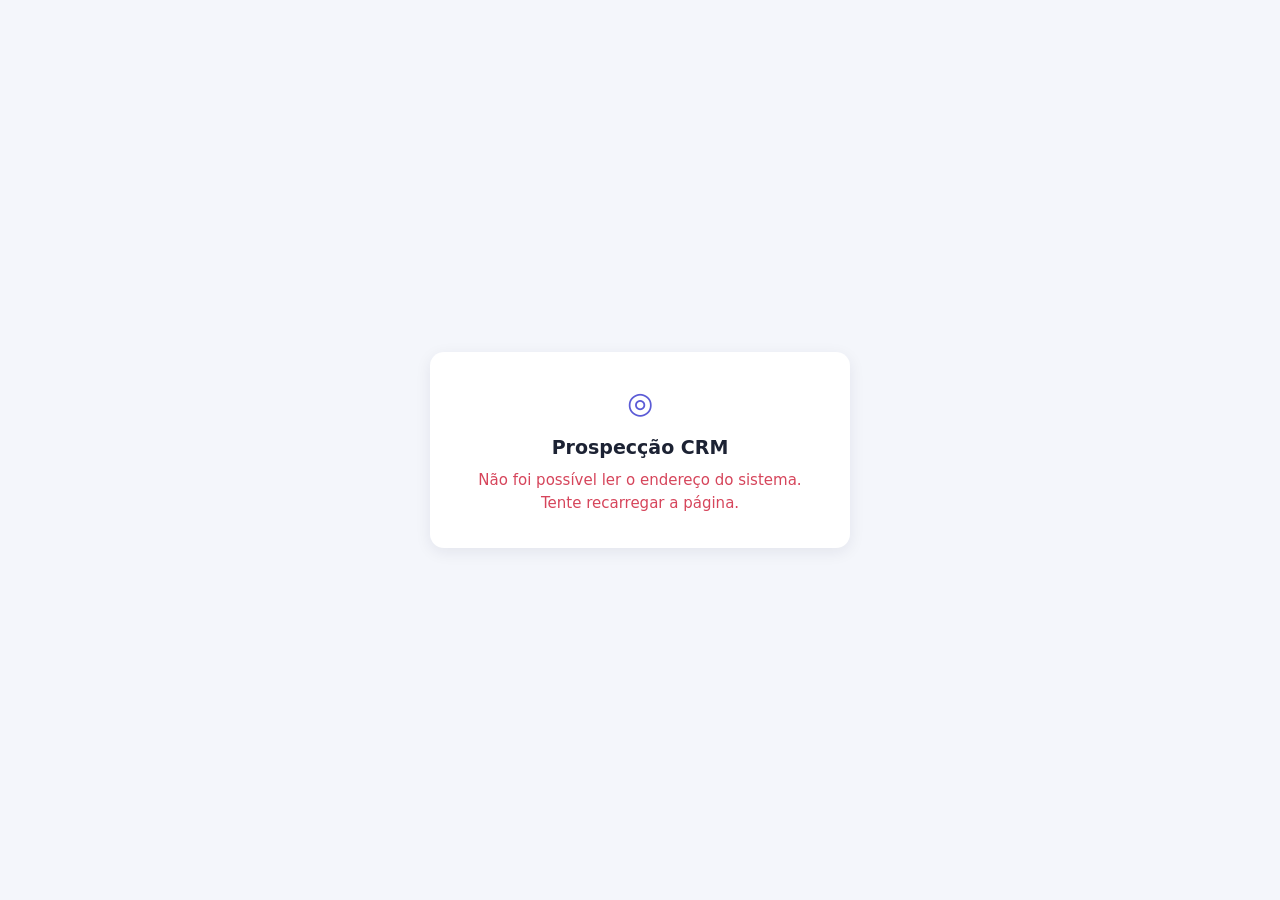
==== index.html @ a422d7b3 "Página de redirecionamento" ====
<!doctype html>
<html lang="pt-BR">
<head>
  <meta charset="utf-8" />
  <meta name="viewport" content="width=device-width, initial-scale=1" />
  <meta name="robots" content="noindex" />
  <title>Prospecção CRM</title>
  <style>
    :root { --bg: #f4f6fb; --card: #fff; --text: #1c2233; --muted: #6b7489; --primary: #5b5bd6; --danger: #d6455b; }
    @media (prefers-color-scheme: dark) { :root { --bg: #0f1320; --card: #171c2b; --text: #e8ebf5; --muted: #8d96ad; --primary: #8b8bf0; } }
    * { box-sizing: border-box; }
    body { margin: 0; min-height: 100vh; display: grid; place-items: center; padding: 16px; background: var(--bg); color: var(--text);
      font: 15px/1.5 system-ui, -apple-system, "Segoe UI", Roboto, sans-serif; }
    .card { background: var(--card); border-radius: 14px; padding: 28px; max-width: 420px; width: 100%; box-shadow: 0 4px 16px rgba(20,30,60,.08); text-align: center; }
    .logo { font-size: 30px; color: var(--primary); }
    h1 { font-size: 19px; margin: 8px 0; }
    p { color: var(--muted); margin: 6px 0; }
    a.btn { display: inline-block; margin-top: 14px; padding: 10px 18px; border-radius: 10px; background: var(--primary); color: #fff; text-decoration: none; font-weight: 600; }
    .err { color: var(--danger); }
    .spin { width: 22px; height: 22px; border: 3px solid var(--muted); border-top-color: var(--primary); border-radius: 50%; margin: 14px auto 0; animation: r 0.8s linear infinite; }
    @keyframes r { to { transform: rotate(360deg); } }
  </style>
</head>
<body>
  <div class="card">
    <div class="logo">◎</div>
    <h1>Prospecção CRM</h1>
    <div id="box"><p>Abrindo o sistema…</p><div class="spin"></div></div>
  </div>
  <script>
    // O endereço atual do sistema fica em link.json, atualizado sozinho pelo próprio sistema
    const box = document.getElementById('box');
    const show = (html) => { box.innerHTML = html; };
    (async () => {
      let info;
      try {
        info = await fetch('link.json?t=' + Date.now(), { cache: 'no-store' }).then((r) => r.json());
      } catch {
        return show('<p class="err">Não foi possível ler o endereço do sistema. Tente recarregar a página.</p>');
      }
      if (!info || !info.url) return show('<p class="err">O sistema está sem endereço público no momento (acesso pela internet desligado).</p>');
      // Confere se o endereço responde antes de redirecionar (o PC pode estar desligado)
      let up = false;
      try {
        await fetch(info.url + '/api/auth/state', { mode: 'no-cors', cache: 'no-store', signal: AbortSignal.timeout(12000) });
        up = true;
      } catch { /* fora do ar */ }
      if (up) {
        location.replace(info.url + '/');
        return;
      }
      show(`<p class="err"><b>O sistema está fora do ar agora.</b></p>
        <p>O computador que roda o sistema pode estar desligado, sem internet, ou acabou de trocar de endereço.
        Aguarde um ou dois minutos e recarregue esta página.</p>
        <a class="btn" href="">Tentar de novo</a>`);
    })();
  </script>
</body>
</html>
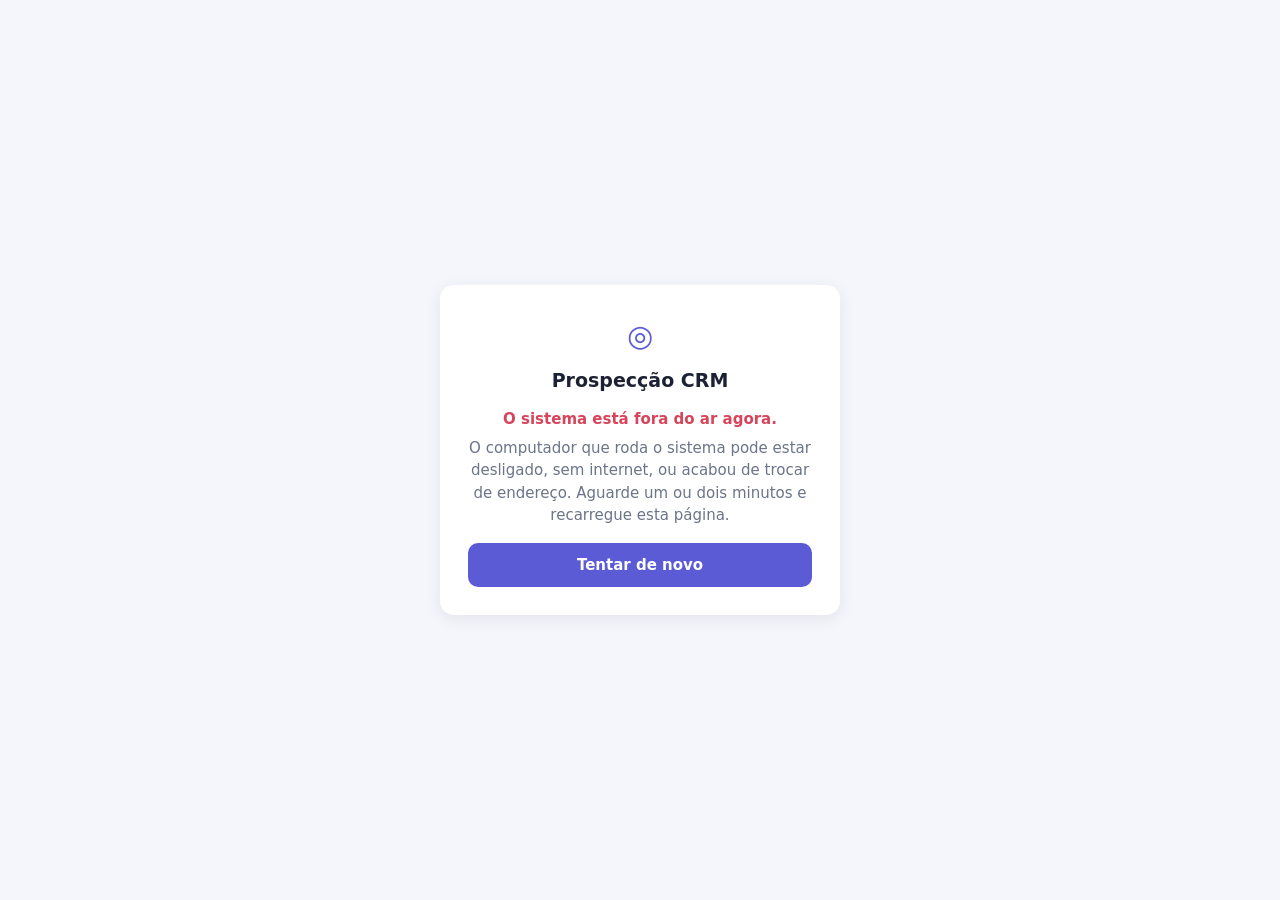
==== commit 0ec2f3ce: "Login na página fixa (navegador salva a senha)" ====
--- a/index.html
+++ b/index.html
@@ -6,31 +6,57 @@
   <meta name="robots" content="noindex" />
   <title>Prospecção CRM</title>
   <style>
-    :root { --bg: #f4f6fb; --card: #fff; --text: #1c2233; --muted: #6b7489; --primary: #5b5bd6; --danger: #d6455b; }
-    @media (prefers-color-scheme: dark) { :root { --bg: #0f1320; --card: #171c2b; --text: #e8ebf5; --muted: #8d96ad; --primary: #8b8bf0; } }
+    :root { --bg: #f4f6fb; --card: #fff; --text: #1c2233; --muted: #6b7489; --primary: #5b5bd6; --danger: #d6455b; --line: #dfe3ee; }
+    @media (prefers-color-scheme: dark) { :root { --bg: #0f1320; --card: #171c2b; --text: #e8ebf5; --muted: #8d96ad; --primary: #8b8bf0; --line: #2a3145; } }
     * { box-sizing: border-box; }
     body { margin: 0; min-height: 100vh; display: grid; place-items: center; padding: 16px; background: var(--bg); color: var(--text);
       font: 15px/1.5 system-ui, -apple-system, "Segoe UI", Roboto, sans-serif; }
-    .card { background: var(--card); border-radius: 14px; padding: 28px; max-width: 420px; width: 100%; box-shadow: 0 4px 16px rgba(20,30,60,.08); text-align: center; }
+    .card { background: var(--card); border-radius: 14px; padding: 28px; max-width: 400px; width: 100%; box-shadow: 0 4px 16px rgba(20,30,60,.08); }
+    .head { text-align: center; }
     .logo { font-size: 30px; color: var(--primary); }
-    h1 { font-size: 19px; margin: 8px 0; }
+    h1 { font-size: 19px; margin: 8px 0 14px; }
     p { color: var(--muted); margin: 6px 0; }
-    a.btn { display: inline-block; margin-top: 14px; padding: 10px 18px; border-radius: 10px; background: var(--primary); color: #fff; text-decoration: none; font-weight: 600; }
+    label { display: block; font-size: 13px; color: var(--muted); margin: 10px 0 4px; }
+    input { width: 100%; padding: 10px 12px; border: 1px solid var(--line); border-radius: 10px; background: var(--bg); color: var(--text); font: inherit; }
+    button, a.btn { display: block; width: 100%; margin-top: 16px; padding: 11px 18px; border: 0; border-radius: 10px; background: var(--primary); color: #fff;
+      text-decoration: none; text-align: center; font: inherit; font-weight: 600; cursor: pointer; }
+    a.alt { display: block; text-align: center; margin-top: 12px; color: var(--muted); font-size: 13px; }
     .err { color: var(--danger); }
     .spin { width: 22px; height: 22px; border: 3px solid var(--muted); border-top-color: var(--primary); border-radius: 50%; margin: 14px auto 0; animation: r 0.8s linear infinite; }
     @keyframes r { to { transform: rotate(360deg); } }
+    [hidden] { display: none !important; }
   </style>
 </head>
 <body>
   <div class="card">
-    <div class="logo">◎</div>
-    <h1>Prospecção CRM</h1>
-    <div id="box"><p>Abrindo o sistema…</p><div class="spin"></div></div>
+    <div class="head"><div class="logo">◎</div><h1>Prospecção CRM</h1></div>
+    <div id="box" class="head"><p>Conectando ao sistema…</p><div class="spin"></div></div>
+
+    <!-- O login fica nesta página porque o endereço dela não muda: assim o navegador salva a senha -->
+    <form id="f" method="post" hidden>
+      <p id="msg" class="err" hidden></p>
+      <label for="u">Usuário</label>
+      <input id="u" name="username" required autocomplete="username" autocapitalize="none" />
+      <label for="p">Senha</label>
+      <input id="p" name="password" type="password" required autocomplete="current-password" />
+      <button type="submit">Entrar</button>
+      <a id="direct" class="alt" href="#">Já entrei neste aparelho hoje — abrir direto</a>
+    </form>
   </div>
   <script>
     // O endereço atual do sistema fica em link.json, atualizado sozinho pelo próprio sistema
     const box = document.getElementById('box');
-    const show = (html) => { box.innerHTML = html; };
+    const form = document.getElementById('f');
+    const show = (html) => { box.innerHTML = html; box.hidden = false; };
+
+    const erro = new URLSearchParams(location.hash.slice(1)).get('erro');
+    if (erro) {
+      const m = document.getElementById('msg');
+      m.textContent = erro;
+      m.hidden = false;
+      history.replaceState(null, '', location.pathname);
+    }
+
     (async () => {
       let info;
       try {
@@ -39,20 +65,23 @@
         return show('<p class="err">Não foi possível ler o endereço do sistema. Tente recarregar a página.</p>');
       }
       if (!info || !info.url) return show('<p class="err">O sistema está sem endereço público no momento (acesso pela internet desligado).</p>');
-      // Confere se o endereço responde antes de redirecionar (o PC pode estar desligado)
+      // Confere se o endereço responde (o PC pode estar desligado)
       let up = false;
       try {
         await fetch(info.url + '/api/auth/state', { mode: 'no-cors', cache: 'no-store', signal: AbortSignal.timeout(12000) });
         up = true;
       } catch { /* fora do ar */ }
-      if (up) {
-        location.replace(info.url + '/');
-        return;
+      if (!up) {
+        return show(`<p class="err"><b>O sistema está fora do ar agora.</b></p>
+          <p>O computador que roda o sistema pode estar desligado, sem internet, ou acabou de trocar de endereço.
+          Aguarde um ou dois minutos e recarregue esta página.</p>
+          <a class="btn" href="">Tentar de novo</a>`);
       }
-      show(`<p class="err"><b>O sistema está fora do ar agora.</b></p>
-        <p>O computador que roda o sistema pode estar desligado, sem internet, ou acabou de trocar de endereço.
-        Aguarde um ou dois minutos e recarregue esta página.</p>
-        <a class="btn" href="">Tentar de novo</a>`);
+      form.action = info.url + '/api/auth/form-login';
+      document.getElementById('direct').href = info.url + '/';
+      box.hidden = true;
+      form.hidden = false;
+      document.getElementById(document.getElementById('u').value ? 'p' : 'u').focus();
     })();
   </script>
 </body>
